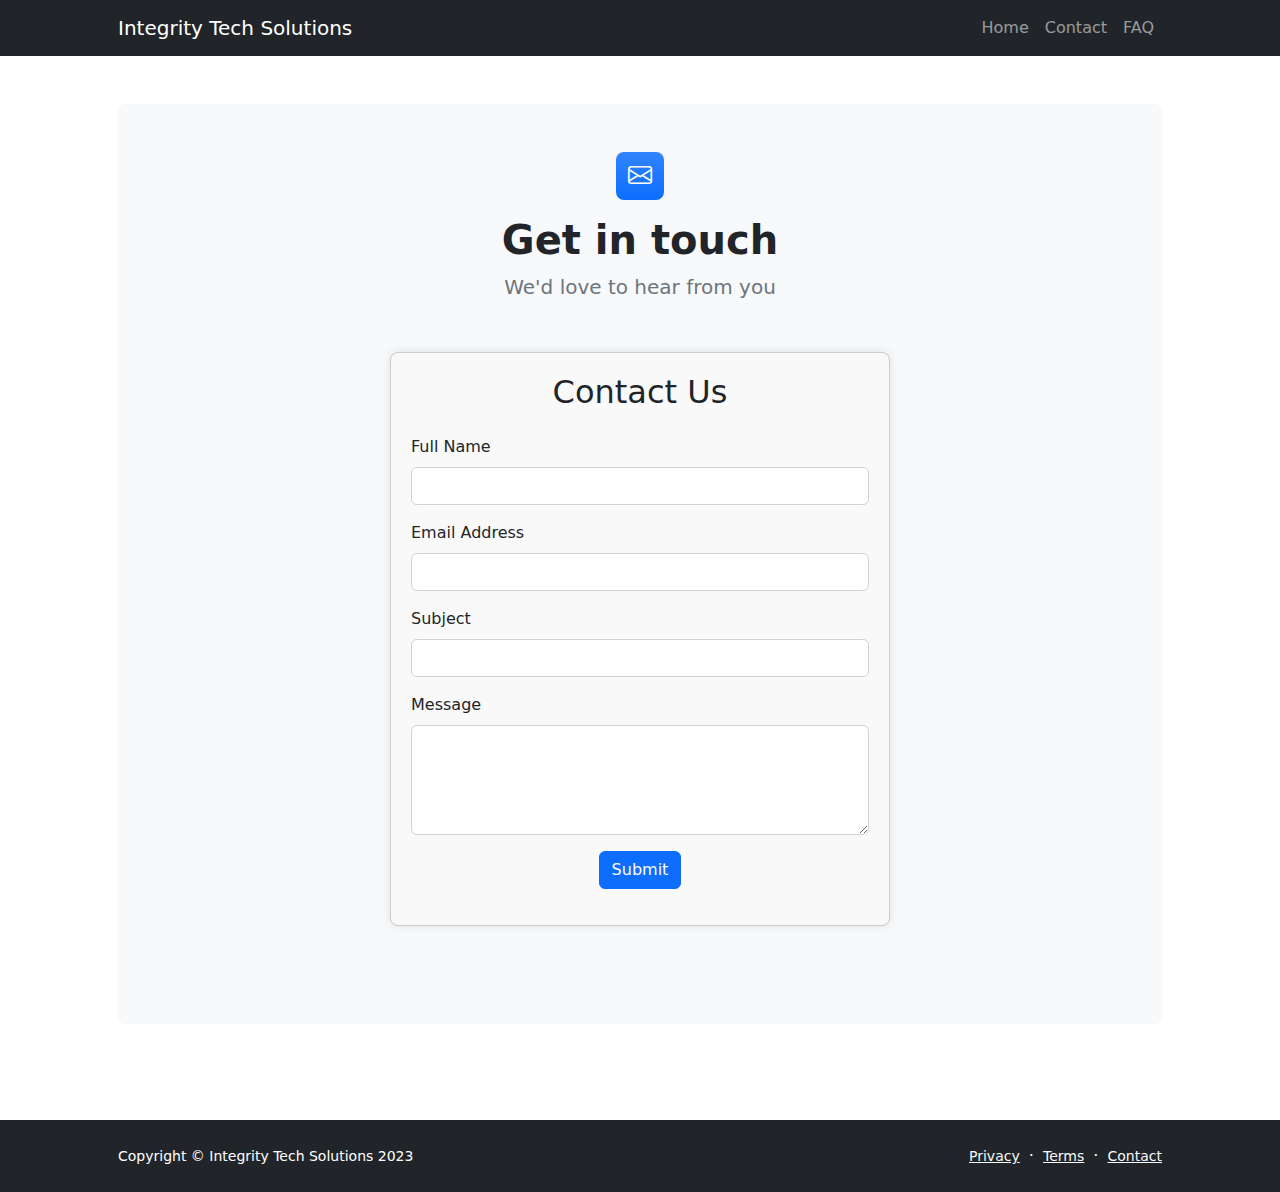
==== contact.html @ 02a8bd92 "initial" ====
<!DOCTYPE html>
<html lang="en">

<head>
    <meta charset="utf-8">
    <meta name="viewport" content="width=device-width, initial-scale=1, shrink-to-fit=no">
    <meta name="description" content="Integrity Tech Solutions">
    <meta name="author" content="Integrity Tech Solutions">
    <title>Integrity Tech Solutions</title>
    
    <!-- Favicon -->
    <link rel="icon" type="image/x-icon" href="assets/favicon.ico">
    
    <!-- Bootstrap icons -->
    <link href="https://cdn.jsdelivr.net/npm/bootstrap-icons@1.5.0/font/bootstrap-icons.css" rel="stylesheet">
    
    <!-- Bootstrap CSS -->
    <link href="https://cdn.jsdelivr.net/npm/bootstrap@5.3.0-alpha1/dist/css/bootstrap.min.css" rel="stylesheet">
    
    <!-- Core theme CSS -->
    <link href="css/styles.css" rel="stylesheet">
    
    <style>
        .form-container {
            max-width: 500px;
            margin: 50px auto;
            padding: 20px;
            border: 1px solid #ccc;
            border-radius: 8px;
            box-shadow: 0 0 10px rgba(0, 0, 0, 0.1);
            background-color: #f9f9f9;
        }
    </style>
</head>

<body class="d-flex flex-column h-100">
    <main class="flex-shrink-0">
        <!-- Navigation -->
        <nav class="navbar navbar-expand-lg navbar-dark bg-dark">
            <div class="container px-5">
                <a class="navbar-brand" href="index.html">Integrity Tech Solutions</a>
                <button class="navbar-toggler" type="button" data-bs-toggle="collapse" data-bs-target="#navbarSupportedContent" aria-controls="navbarSupportedContent" aria-expanded="false" aria-label="Toggle navigation">
                    <span class="navbar-toggler-icon"></span>
                </button>
                <div class="collapse navbar-collapse" id="navbarSupportedContent">
                    <ul class="navbar-nav ms-auto mb-2 mb-lg-0">
                        <li class="nav-item"><a class="nav-link" href="index.html">Home</a></li>
                        <li class="nav-item"><a class="nav-link" href="contact.html">Contact</a></li>
                        <li class="nav-item"><a class="nav-link" href="faq.html">FAQ</a></li>
                    </ul>
                </div>
            </div>
        </nav>

        <!-- Page content -->
        <section class="py-5">
            <div class="container px-5">
                <!-- Contact form -->
                <div class="bg-light rounded-3 py-5 px-4 px-md-5 mb-5">
                    <div class="text-center mb-5">
                        <div class="feature bg-primary bg-gradient text-white rounded-3 mb-3"><i class="bi bi-envelope"></i></div>
                        <h1 class="fw-bolder">Get in touch</h1>
                        <p class="lead fw-normal text-muted mb-0">We'd love to hear from you</p>
                    </div>
                    
                    <div class="form-container">
                        <h2 class="text-center mb-4">Contact Us</h2>
                        <form method="POST" action="https://formspree.io/f/xovvpzkb">
                            <div class="mb-3">
                                <label for="name" class="form-label">Full Name</label>
                                <input type="text" class="form-control" id="name" name="name" required>
                            </div>
                            <div class="mb-3">
                                <label for="email" class="form-label">Email Address</label>
                                <input type="email" class="form-control" id="email" name="email" required>
                            </div>
                            <div class="mb-3">
                                <label for="subject" class="form-label">Subject</label>
                                <input type="text" class="form-control" id="subject" name="subject" required>
                            </div>
                            <div class="mb-3">
                                <label for="message" class="form-label">Message</label>
                                <textarea class="form-control" id="message" name="message" rows="4" required></textarea>
                            </div>
                            <div class="mb-3 text-center">
                                <button type="submit" class="btn btn-primary">Submit</button>
                            </div>
                        </form>
                    </div>
                </div>
            </div>
        </section>
    </main>

    <!-- Footer -->
    <footer class="bg-dark py-4 mt-auto">
        <div class="container px-5">
            <div class="row align-items-center justify-content-between flex-column flex-sm-row">
                <div class="col-auto"><div class="small m-0 text-white">Copyright &copy; Integrity Tech Solutions 2023</div></div>
                <div class="col-auto">
                    <a class="link-light small" href="#!">Privacy</a>
                    <span class="text-white mx-1">&middot;</span>
                    <a class="link-light small" href="#!">Terms</a>
                    <span class="text-white mx-1">&middot;</span>
                    <a class="link-light small" href="#!">Contact</a>
                </div>
            </div>
        </div>
    </footer>

    <!-- Bootstrap JS -->
    <script src="https://cdn.jsdelivr.net/npm/bootstrap@5.3.0-alpha1/dist/js/bootstrap.bundle.min.js"></script>
    
    <!-- Core theme JS -->
    <script src="js/scripts.js"></script>
</body>

</html>
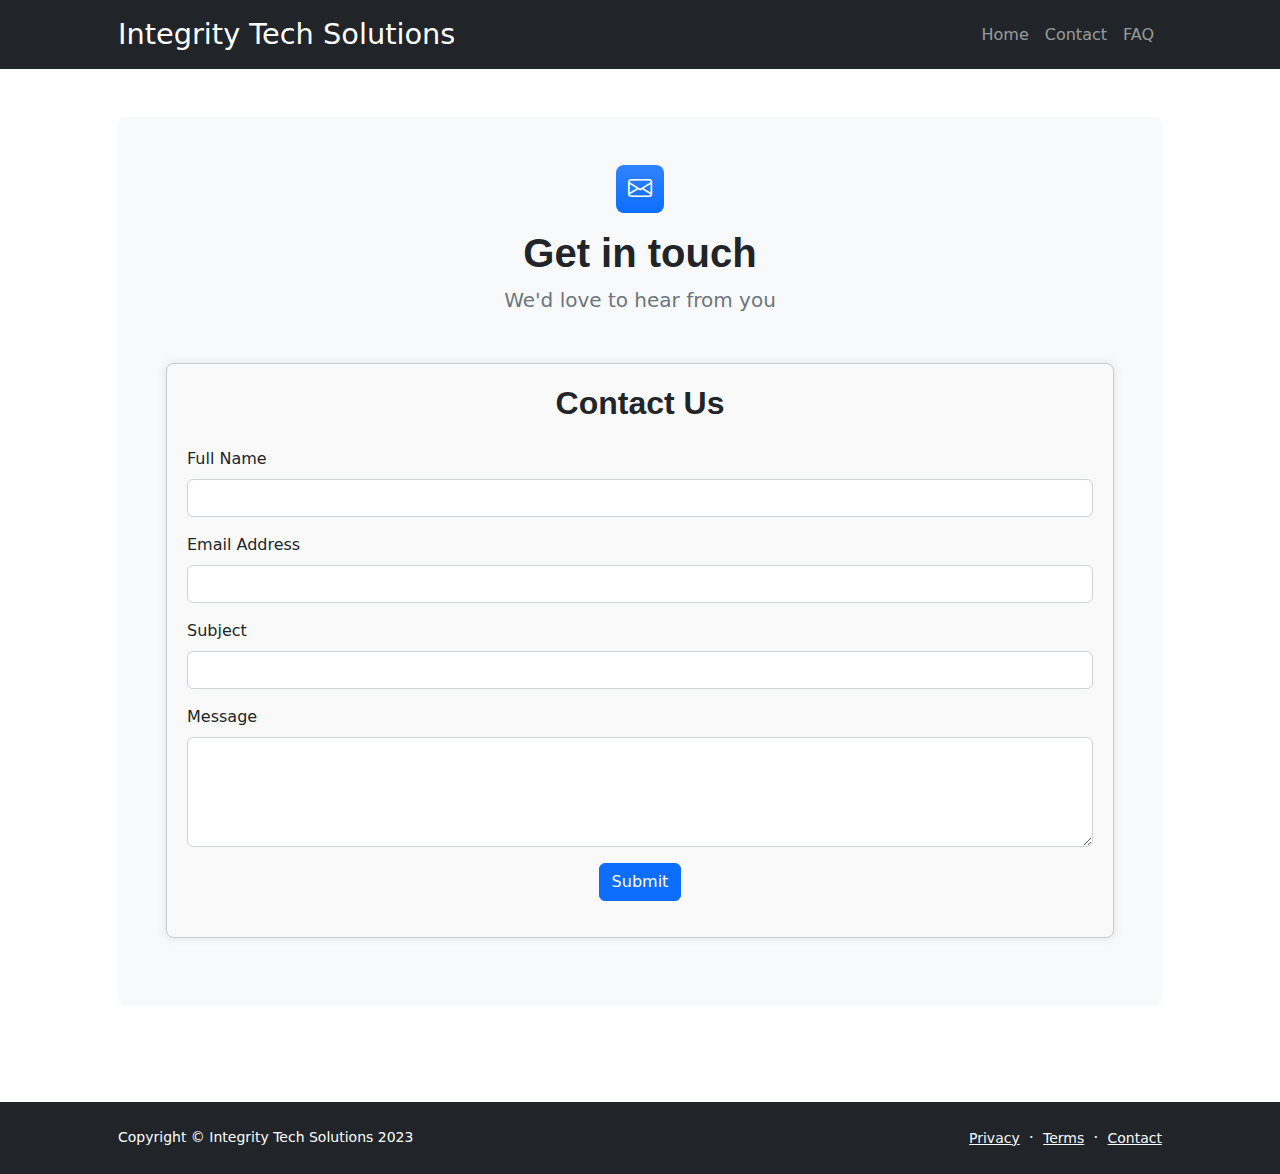
==== commit 7961e0c1: "update" ====
--- a/contact.html
+++ b/contact.html
@@ -21,14 +21,49 @@
     <link href="css/styles.css" rel="stylesheet">
     
     <style>
+        /* Form container */
         .form-container {
-            max-width: 500px;
-            margin: 50px auto;
+            max-width: 100%;
+            margin: 20px auto;
             padding: 20px;
             border: 1px solid #ccc;
             border-radius: 8px;
             box-shadow: 0 0 10px rgba(0, 0, 0, 0.1);
             background-color: #f9f9f9;
+        }
+        
+        /* Button hover effect */
+        .btn-primary:hover {
+            background-color: #0056b3;
+            border-color: #0056b3;
+        }
+
+        /* Mobile-friendly padding */
+        @media (max-width: 576px) {
+            .navbar-nav {
+                text-align: center;
+            }
+
+            .navbar-collapse {
+                padding: 10px;
+            }
+
+            .form-container {
+                padding: 15px;
+            }
+
+            .container {
+                padding: 0 15px;
+            }
+        }
+
+        /* Enhanced typography */
+        .navbar-brand {
+            font-size: 1.8rem;
+        }
+        h1, h2 {
+            font-family: 'Arial', sans-serif;
+            font-weight: bold;
         }
     </style>
 </head>
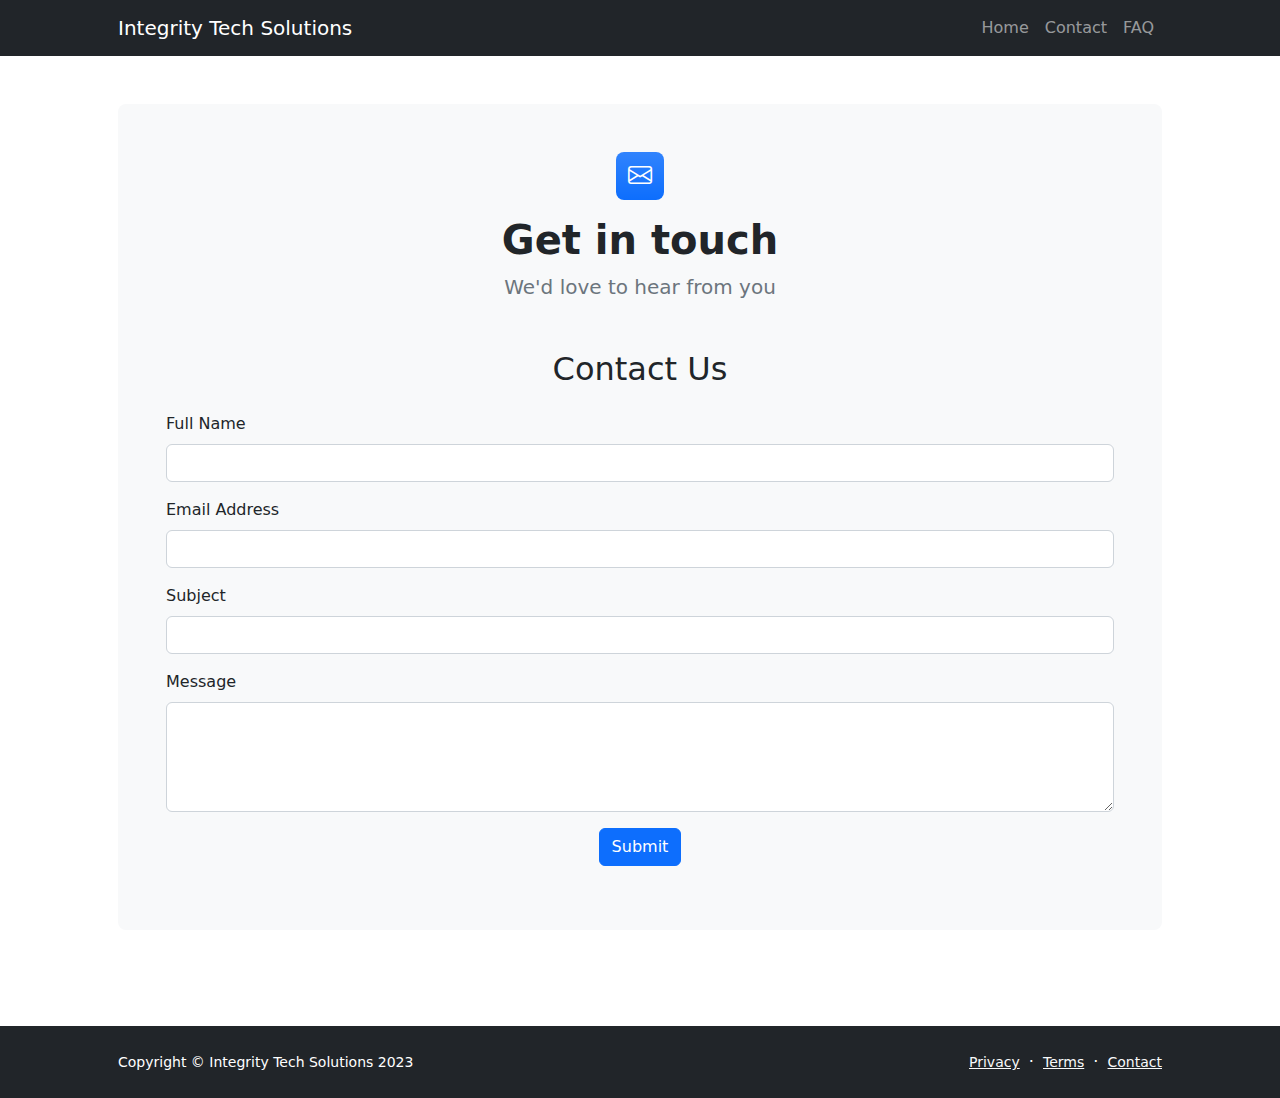
==== commit fa24b5c0: "Update contact.html" ====
--- a/contact.html
+++ b/contact.html
@@ -20,52 +20,7 @@
     <!-- Core theme CSS -->
     <link href="css/styles.css" rel="stylesheet">
     
-    <style>
-        /* Form container */
-        .form-container {
-            max-width: 100%;
-            margin: 20px auto;
-            padding: 20px;
-            border: 1px solid #ccc;
-            border-radius: 8px;
-            box-shadow: 0 0 10px rgba(0, 0, 0, 0.1);
-            background-color: #f9f9f9;
-        }
-        
-        /* Button hover effect */
-        .btn-primary:hover {
-            background-color: #0056b3;
-            border-color: #0056b3;
-        }
-
-        /* Mobile-friendly padding */
-        @media (max-width: 576px) {
-            .navbar-nav {
-                text-align: center;
-            }
-
-            .navbar-collapse {
-                padding: 10px;
-            }
-
-            .form-container {
-                padding: 15px;
-            }
-
-            .container {
-                padding: 0 15px;
-            }
-        }
-
-        /* Enhanced typography */
-        .navbar-brand {
-            font-size: 1.8rem;
-        }
-        h1, h2 {
-            font-family: 'Arial', sans-serif;
-            font-weight: bold;
-        }
-    </style>
+    
 </head>
 
 <body class="d-flex flex-column h-100">
@@ -133,11 +88,11 @@
             <div class="row align-items-center justify-content-between flex-column flex-sm-row">
                 <div class="col-auto"><div class="small m-0 text-white">Copyright &copy; Integrity Tech Solutions 2023</div></div>
                 <div class="col-auto">
-                    <a class="link-light small" href="#!">Privacy</a>
+                    <a class="link-light small" href="privacy.html">Privacy</a>
                     <span class="text-white mx-1">&middot;</span>
-                    <a class="link-light small" href="#!">Terms</a>
+                    <a class="link-light small" href="ToS.html">Terms</a>
                     <span class="text-white mx-1">&middot;</span>
-                    <a class="link-light small" href="#!">Contact</a>
+                    <a class="link-light small" href="contact.html">Contact</a>
                 </div>
             </div>
         </div>
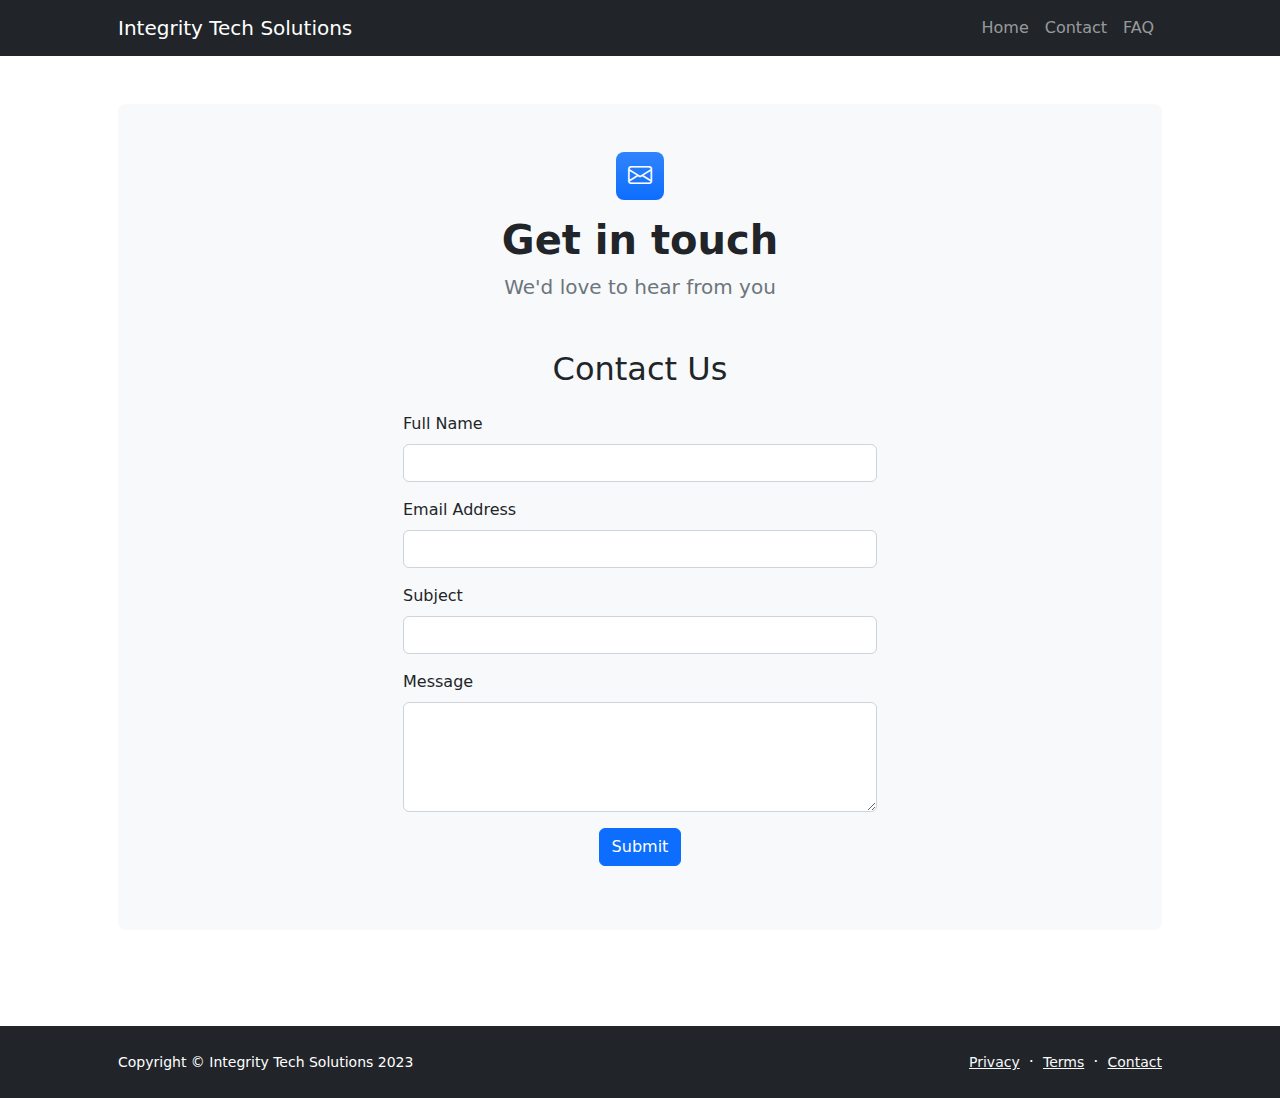
==== commit 009d4caf: "Update contact.html" ====
--- a/contact.html
+++ b/contact.html
@@ -46,38 +46,40 @@
         <section class="py-5">
             <div class="container px-5">
                 <!-- Contact form -->
-                <div class="bg-light rounded-3 py-5 px-4 px-md-5 mb-5">
-                    <div class="text-center mb-5">
-                        <div class="feature bg-primary bg-gradient text-white rounded-3 mb-3"><i class="bi bi-envelope"></i></div>
-                        <h1 class="fw-bolder">Get in touch</h1>
-                        <p class="lead fw-normal text-muted mb-0">We'd love to hear from you</p>
-                    </div>
-                    
-                    <div class="form-container">
-                        <h2 class="text-center mb-4">Contact Us</h2>
-                        <form method="POST" action="https://formspree.io/f/xovvpzkb">
-                            <div class="mb-3">
-                                <label for="name" class="form-label">Full Name</label>
-                                <input type="text" class="form-control" id="name" name="name" required>
-                            </div>
-                            <div class="mb-3">
-                                <label for="email" class="form-label">Email Address</label>
-                                <input type="email" class="form-control" id="email" name="email" required>
-                            </div>
-                            <div class="mb-3">
-                                <label for="subject" class="form-label">Subject</label>
-                                <input type="text" class="form-control" id="subject" name="subject" required>
-                            </div>
-                            <div class="mb-3">
-                                <label for="message" class="form-label">Message</label>
-                                <textarea class="form-control" id="message" name="message" rows="4" required></textarea>
-                            </div>
-                            <div class="mb-3 text-center">
-                                <button type="submit" class="btn btn-primary">Submit</button>
-                            </div>
-                        </form>
-                    </div>
-                </div>
+<div class="bg-light rounded-3 py-5 px-4 px-md-5 mb-5">
+    <div class="text-center mb-5">
+        <div class="feature bg-primary bg-gradient text-white rounded-3 mb-3"><i class="bi bi-envelope"></i></div>
+        <h1 class="fw-bolder">Get in touch</h1>
+        <p class="lead fw-normal text-muted mb-0">We'd love to hear from you</p>
+    </div>
+    
+    <!-- Streamlined Form -->
+    <div class="form-container col-md-8 col-lg-6 mx-auto">
+        <h2 class="text-center mb-4">Contact Us</h2>
+        <form method="POST" action="https://formspree.io/f/xovvpzkb">
+            <div class="mb-3">
+                <label for="name" class="form-label">Full Name</label>
+                <input type="text" class="form-control" id="name" name="name" required>
+            </div>
+            <div class="mb-3">
+                <label for="email" class="form-label">Email Address</label>
+                <input type="email" class="form-control" id="email" name="email" required>
+            </div>
+            <div class="mb-3">
+                <label for="subject" class="form-label">Subject</label>
+                <input type="text" class="form-control" id="subject" name="subject" required>
+            </div>
+            <div class="mb-3">
+                <label for="message" class="form-label">Message</label>
+                <textarea class="form-control" id="message" name="message" rows="4" required></textarea>
+            </div>
+            <div class="mb-3 text-center">
+                <button type="submit" class="btn btn-primary">Submit</button>
+            </div>
+        </form>
+    </div>
+</div>
+
             </div>
         </section>
     </main>
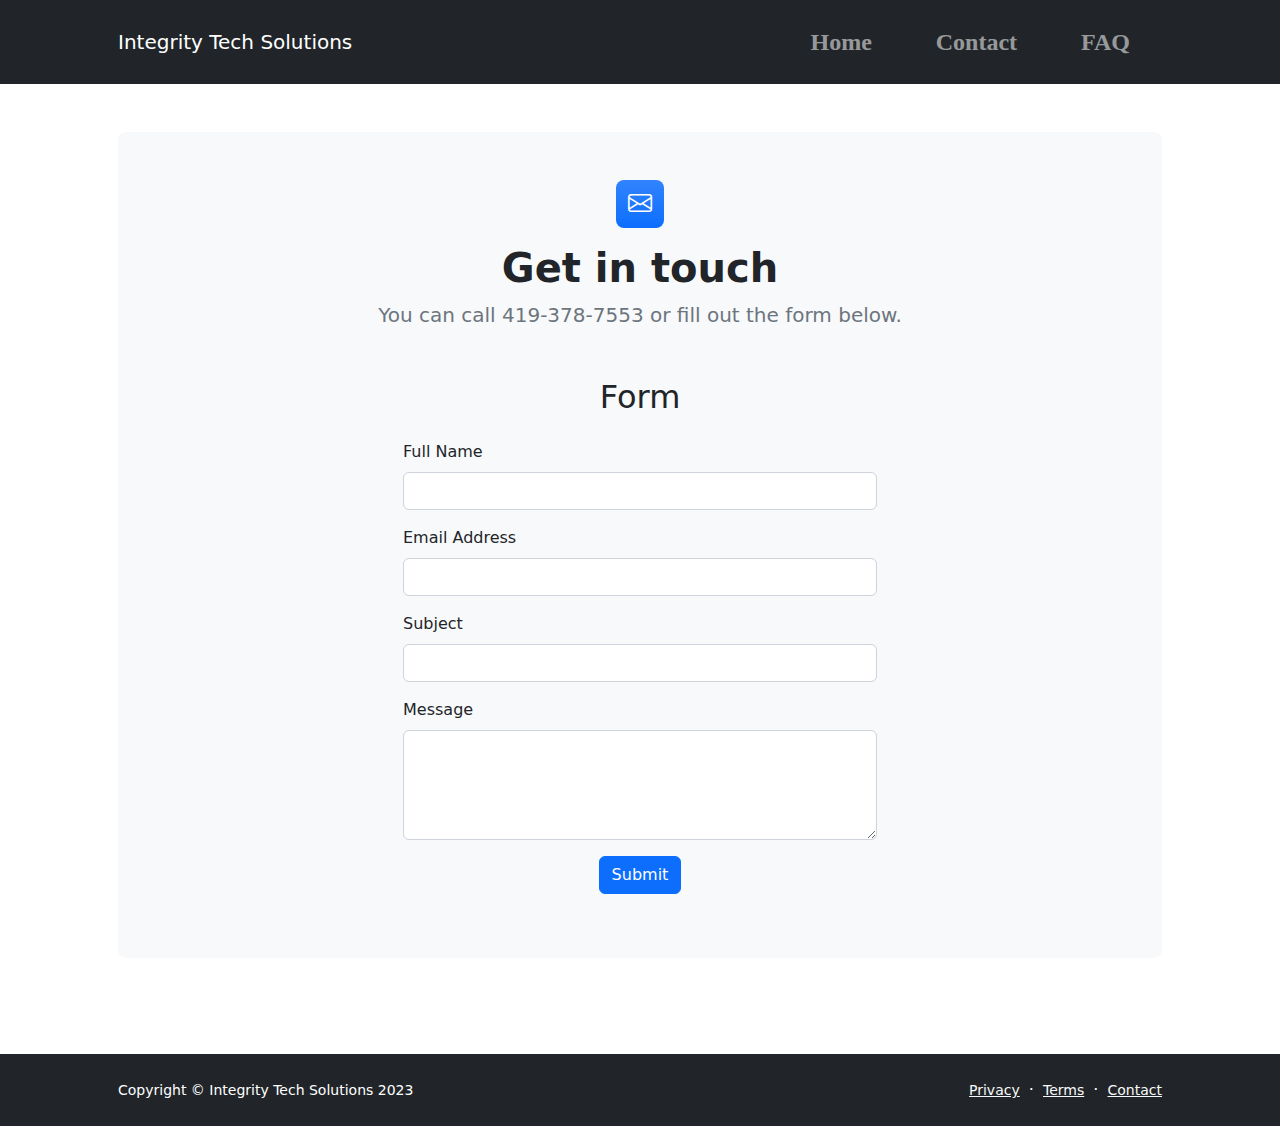
==== commit f52ecd30: "Update contact.html" ====
--- a/contact.html
+++ b/contact.html
@@ -50,12 +50,12 @@
     <div class="text-center mb-5">
         <div class="feature bg-primary bg-gradient text-white rounded-3 mb-3"><i class="bi bi-envelope"></i></div>
         <h1 class="fw-bolder">Get in touch</h1>
-        <p class="lead fw-normal text-muted mb-0">We'd love to hear from you</p>
+        <p class="lead fw-normal text-muted mb-0">You can call 419-378-7553 or fill out the form below.</p>
     </div>
     
     <!-- Streamlined Form -->
     <div class="form-container col-md-8 col-lg-6 mx-auto">
-        <h2 class="text-center mb-4">Contact Us</h2>
+        <h2 class="text-center mb-4">Form</h2>
         <form method="POST" action="https://formspree.io/f/xovvpzkb">
             <div class="mb-3">
                 <label for="name" class="form-label">Full Name</label>
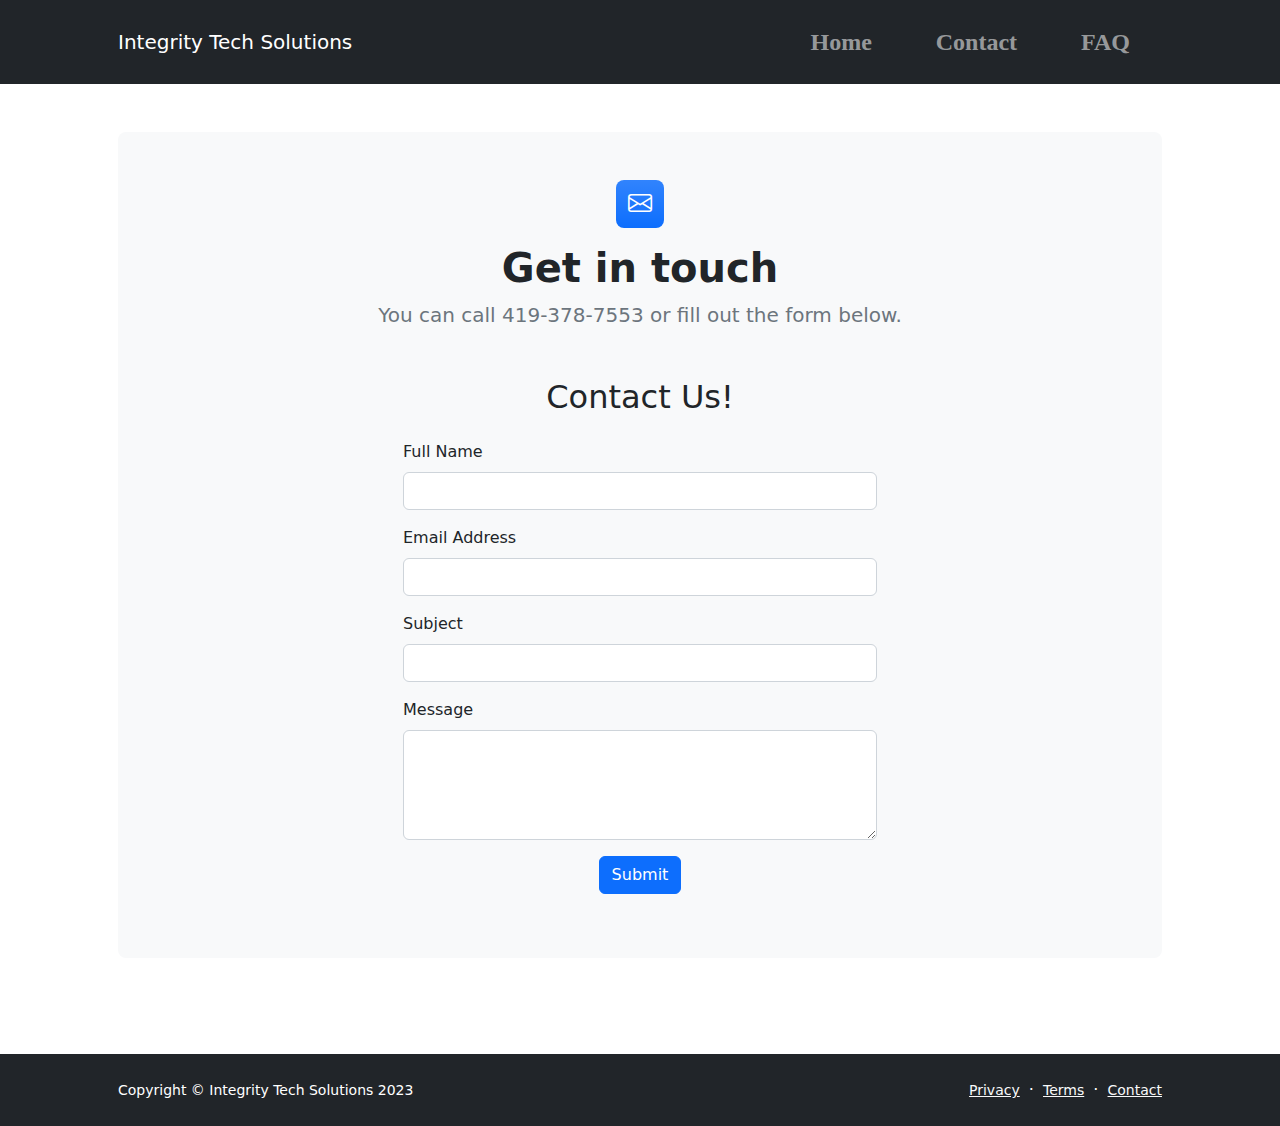
==== commit 92313a33: "Update contact.html" ====
--- a/contact.html
+++ b/contact.html
@@ -55,7 +55,7 @@
     
     <!-- Streamlined Form -->
     <div class="form-container col-md-8 col-lg-6 mx-auto">
-        <h2 class="text-center mb-4">Form</h2>
+        <h2 class="text-center mb-4">Contact Us!</h2>
         <form method="POST" action="https://formspree.io/f/xovvpzkb">
             <div class="mb-3">
                 <label for="name" class="form-label">Full Name</label>
